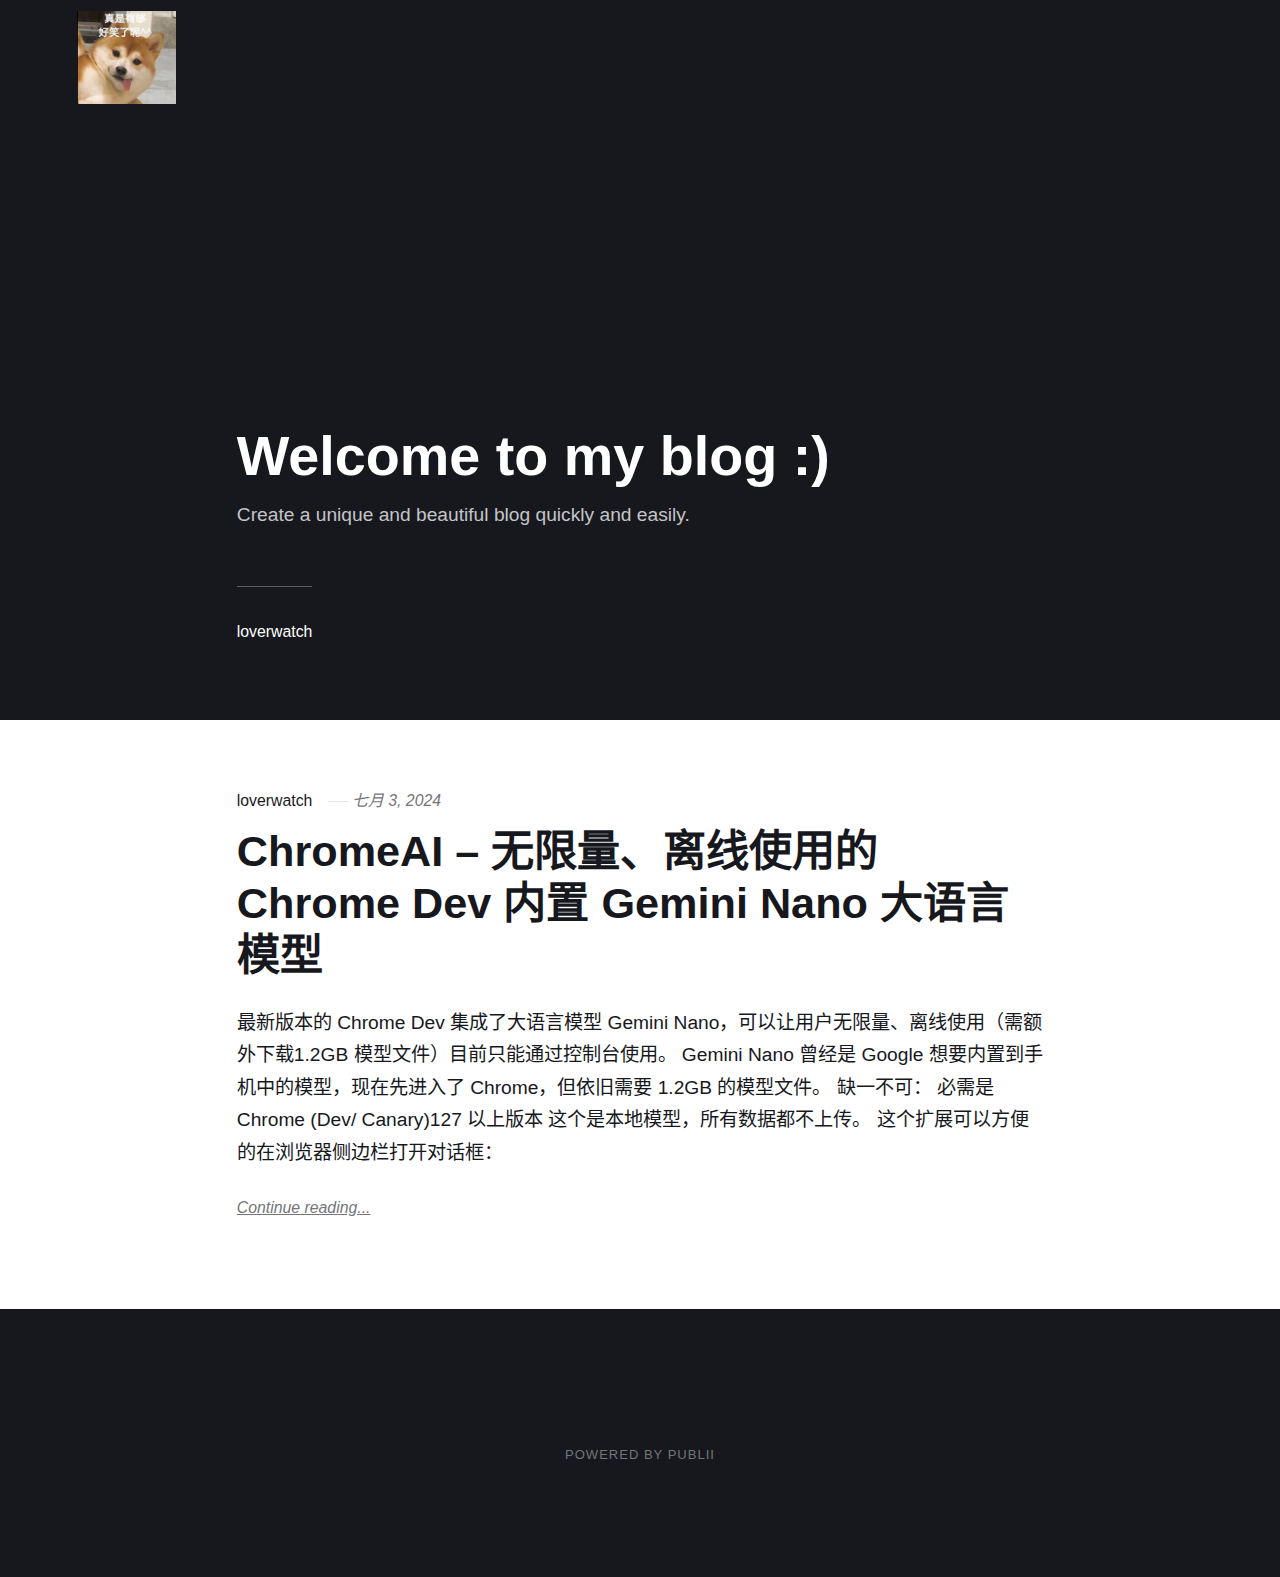
==== index.html @ 3e757ec6 "Publii: update content" ====
<!DOCTYPE html><html lang="zh-cn"><head><meta charset="utf-8"><meta http-equiv="X-UA-Compatible" content="IE=edge"><meta name="viewport" content="width=device-width,initial-scale=1"><title>loverwatch</title><meta name="generator" content="Publii Open-Source CMS for Static Site"><link rel="canonical" href="https://wuxiaoxrj.github.io/loverwatch.github.io/"><link rel="alternate" type="application/atom+xml" href="https://wuxiaoxrj.github.io/loverwatch.github.io/feed.xml"><link rel="alternate" type="application/json" href="https://wuxiaoxrj.github.io/loverwatch.github.io/feed.json"><meta property="og:title" content="loverwatch"><meta property="og:image" content="https://wuxiaoxrj.github.io/loverwatch.github.io/media/website/Snipaste_2020-03-02_21-01-07.png"><meta property="og:image:width" content="456"><meta property="og:image:height" content="431"><meta property="og:site_name" content="loverwatch"><meta property="og:description" content=""><meta property="og:url" content="https://wuxiaoxrj.github.io/loverwatch.github.io/"><meta property="og:type" content="website"><link rel="stylesheet" href="https://wuxiaoxrj.github.io/loverwatch.github.io/assets/css/style.css?v=6fbb1e8931a5afe843374fd67c192c86"><script type="application/ld+json">{"@context":"http://schema.org","@type":"Organization","name":"loverwatch","logo":"https://wuxiaoxrj.github.io/loverwatch.github.io/media/website/Snipaste_2020-03-02_21-01-07.png","url":"https://wuxiaoxrj.github.io/loverwatch.github.io/"}</script><noscript><style>img[loading] {
                    opacity: 1;
                }</style></noscript></head><body><div class="site-container"><header class="top" id="js-header"><a class="logo" href="https://wuxiaoxrj.github.io/loverwatch.github.io/"><img src="https://wuxiaoxrj.github.io/loverwatch.github.io/media/website/Snipaste_2020-03-02_21-01-07.png" alt="loverwatch" width="456" height="431"></a></header><main><div class="hero"><header class="hero__content"><div class="wrapper"><h1>Welcome to my blog :)</h1><p>Create a unique and beautiful blog quickly and easily.</p><div class="post__meta post__meta--author"><a href="https://wuxiaoxrj.github.io/loverwatch.github.io/authors/loverwatch/" class="feed__author">loverwatch</a></div></div></header></div><div class="feed"><article class="feed__item"><header class="wrapper"><div class="feed__meta"><a href="https://wuxiaoxrj.github.io/loverwatch.github.io/authors/loverwatch/" class="feed__author">loverwatch</a> <time datetime="2024-07-03T02:37" class="feed__date">七月 3, 2024</time></div><h2><a href="https://wuxiaoxrj.github.io/loverwatch.github.io/chromeai-wu-xian-liangchi-xian-shi-yong-de-chrome-dev-nei-zhi-gemini-nano-da-yu-yan-mo-xing.html">ChromeAI – 无限量、离线使用的 Chrome Dev 内置 Gemini Nano 大语言模型</a></h2></header><div class="wrapper"><p>最新版本的 Chrome Dev 集成了大语言模型 Gemini Nano，可以让用户无限量、离线使用（需额外下载1.2GB 模型文件）目前只能通过控制台使用。 Gemini Nano 曾经是 Google 想要内置到手机中的模型，现在先进入了 Chrome，但依旧需要 1.2GB 的模型文件。 缺一不可： 必需是 Chrome (Dev/ Canary)127 以上版本 这个是本地模型，所有数据都不上传。 这个扩展可以方便的在浏览器侧边栏打开对话框：</p><a href="https://wuxiaoxrj.github.io/loverwatch.github.io/chromeai-wu-xian-liangchi-xian-shi-yong-de-chrome-dev-nei-zhi-gemini-nano-da-yu-yan-mo-xing.html" class="readmore feed__readmore">Continue reading...</a></div></article></div></main><footer class="footer"><div class="footer__copyright"><p>Powered by Publii</p></div><button onclick="backToTopFunction()" id="backToTop" class="footer__bttop" aria-label="Back to top" title="Back to top"><svg><use xlink:href="https://wuxiaoxrj.github.io/loverwatch.github.io/assets/svg/svg-map.svg#toparrow"/></svg></button></footer></div><script defer="defer" src="https://wuxiaoxrj.github.io/loverwatch.github.io/assets/js/scripts.min.js?v=f47c11534595205f20935f0db2a62a85"></script><script>window.publiiThemeMenuConfig={mobileMenuMode:'sidebar',animationSpeed:300,submenuWidth: 'auto',doubleClickTime:500,mobileMenuExpandableSubmenus:true,relatedContainerForOverlayMenuSelector:'.top'};</script><script>var images = document.querySelectorAll('img[loading]');
        for (var i = 0; i < images.length; i++) {
            if (images[i].complete) {
                images[i].classList.add('is-loaded');
            } else {
                images[i].addEventListener('load', function () {
                    this.classList.add('is-loaded');
                }, false);
            }
        }</script></body></html>
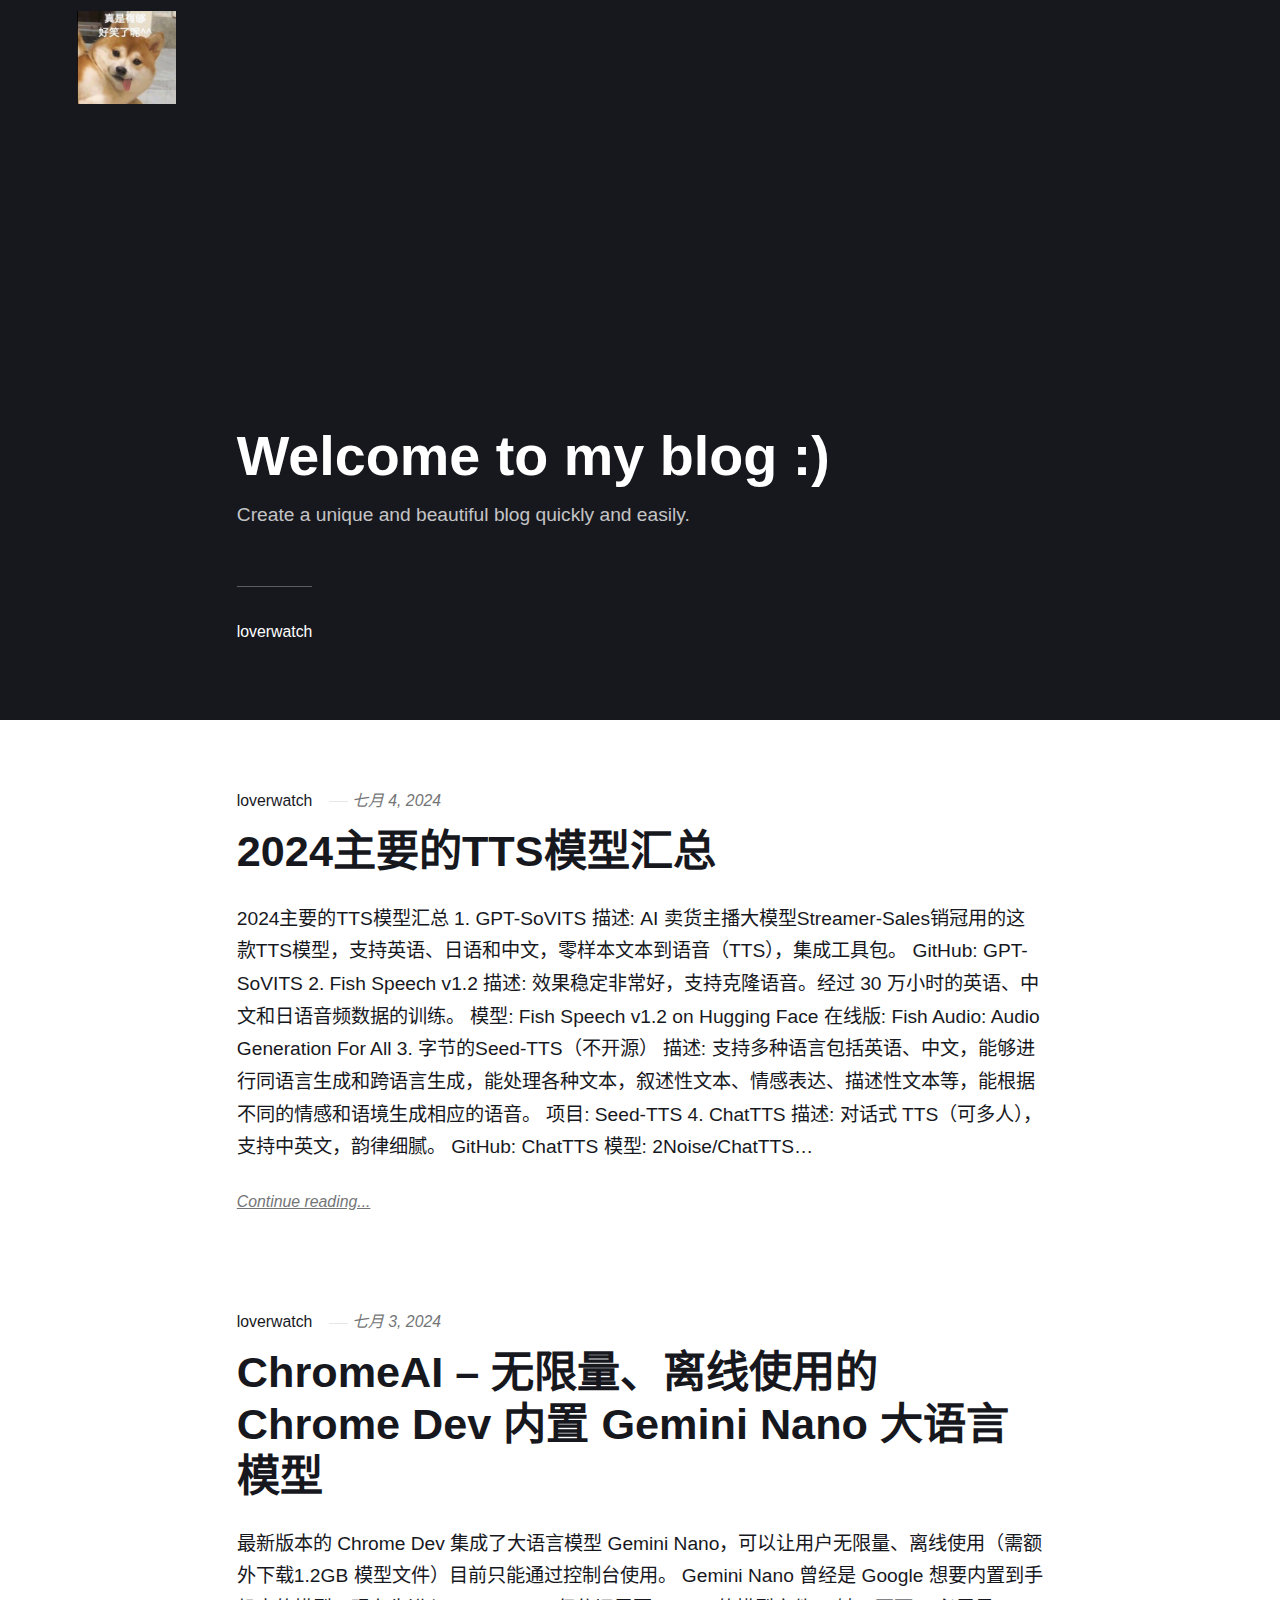
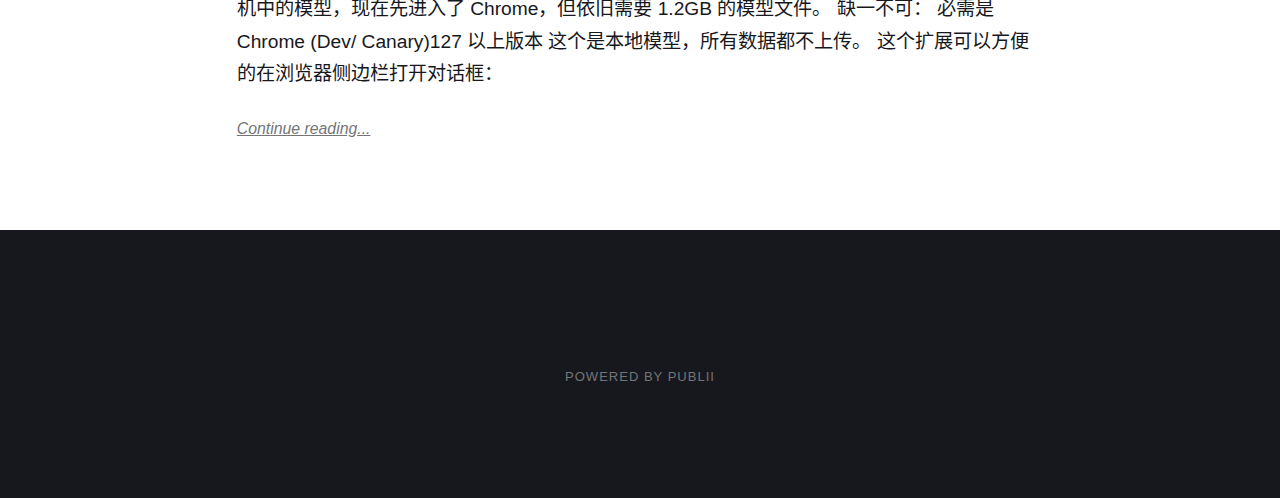
==== commit 18a318cd: "Publii: update content" ====
--- a/index.html
+++ b/index.html
@@ -1,6 +1,6 @@
 <!DOCTYPE html><html lang="zh-cn"><head><meta charset="utf-8"><meta http-equiv="X-UA-Compatible" content="IE=edge"><meta name="viewport" content="width=device-width,initial-scale=1"><title>loverwatch</title><meta name="generator" content="Publii Open-Source CMS for Static Site"><link rel="canonical" href="https://wuxiaoxrj.github.io/loverwatch.github.io/"><link rel="alternate" type="application/atom+xml" href="https://wuxiaoxrj.github.io/loverwatch.github.io/feed.xml"><link rel="alternate" type="application/json" href="https://wuxiaoxrj.github.io/loverwatch.github.io/feed.json"><meta property="og:title" content="loverwatch"><meta property="og:image" content="https://wuxiaoxrj.github.io/loverwatch.github.io/media/website/Snipaste_2020-03-02_21-01-07.png"><meta property="og:image:width" content="456"><meta property="og:image:height" content="431"><meta property="og:site_name" content="loverwatch"><meta property="og:description" content=""><meta property="og:url" content="https://wuxiaoxrj.github.io/loverwatch.github.io/"><meta property="og:type" content="website"><link rel="stylesheet" href="https://wuxiaoxrj.github.io/loverwatch.github.io/assets/css/style.css?v=6fbb1e8931a5afe843374fd67c192c86"><script type="application/ld+json">{"@context":"http://schema.org","@type":"Organization","name":"loverwatch","logo":"https://wuxiaoxrj.github.io/loverwatch.github.io/media/website/Snipaste_2020-03-02_21-01-07.png","url":"https://wuxiaoxrj.github.io/loverwatch.github.io/"}</script><noscript><style>img[loading] {
                     opacity: 1;
-                }</style></noscript></head><body><div class="site-container"><header class="top" id="js-header"><a class="logo" href="https://wuxiaoxrj.github.io/loverwatch.github.io/"><img src="https://wuxiaoxrj.github.io/loverwatch.github.io/media/website/Snipaste_2020-03-02_21-01-07.png" alt="loverwatch" width="456" height="431"></a></header><main><div class="hero"><header class="hero__content"><div class="wrapper"><h1>Welcome to my blog :)</h1><p>Create a unique and beautiful blog quickly and easily.</p><div class="post__meta post__meta--author"><a href="https://wuxiaoxrj.github.io/loverwatch.github.io/authors/loverwatch/" class="feed__author">loverwatch</a></div></div></header></div><div class="feed"><article class="feed__item"><header class="wrapper"><div class="feed__meta"><a href="https://wuxiaoxrj.github.io/loverwatch.github.io/authors/loverwatch/" class="feed__author">loverwatch</a> <time datetime="2024-07-03T02:37" class="feed__date">七月 3, 2024</time></div><h2><a href="https://wuxiaoxrj.github.io/loverwatch.github.io/chromeai-wu-xian-liangchi-xian-shi-yong-de-chrome-dev-nei-zhi-gemini-nano-da-yu-yan-mo-xing.html">ChromeAI – 无限量、离线使用的 Chrome Dev 内置 Gemini Nano 大语言模型</a></h2></header><div class="wrapper"><p>最新版本的 Chrome Dev 集成了大语言模型 Gemini Nano，可以让用户无限量、离线使用（需额外下载1.2GB 模型文件）目前只能通过控制台使用。 Gemini Nano 曾经是 Google 想要内置到手机中的模型，现在先进入了 Chrome，但依旧需要 1.2GB 的模型文件。 缺一不可： 必需是 Chrome (Dev/ Canary)127 以上版本 这个是本地模型，所有数据都不上传。 这个扩展可以方便的在浏览器侧边栏打开对话框：</p><a href="https://wuxiaoxrj.github.io/loverwatch.github.io/chromeai-wu-xian-liangchi-xian-shi-yong-de-chrome-dev-nei-zhi-gemini-nano-da-yu-yan-mo-xing.html" class="readmore feed__readmore">Continue reading...</a></div></article></div></main><footer class="footer"><div class="footer__copyright"><p>Powered by Publii</p></div><button onclick="backToTopFunction()" id="backToTop" class="footer__bttop" aria-label="Back to top" title="Back to top"><svg><use xlink:href="https://wuxiaoxrj.github.io/loverwatch.github.io/assets/svg/svg-map.svg#toparrow"/></svg></button></footer></div><script defer="defer" src="https://wuxiaoxrj.github.io/loverwatch.github.io/assets/js/scripts.min.js?v=f47c11534595205f20935f0db2a62a85"></script><script>window.publiiThemeMenuConfig={mobileMenuMode:'sidebar',animationSpeed:300,submenuWidth: 'auto',doubleClickTime:500,mobileMenuExpandableSubmenus:true,relatedContainerForOverlayMenuSelector:'.top'};</script><script>var images = document.querySelectorAll('img[loading]');
+                }</style></noscript></head><body><div class="site-container"><header class="top" id="js-header"><a class="logo" href="https://wuxiaoxrj.github.io/loverwatch.github.io/"><img src="https://wuxiaoxrj.github.io/loverwatch.github.io/media/website/Snipaste_2020-03-02_21-01-07.png" alt="loverwatch" width="456" height="431"></a></header><main><div class="hero"><header class="hero__content"><div class="wrapper"><h1>Welcome to my blog :)</h1><p>Create a unique and beautiful blog quickly and easily.</p><div class="post__meta post__meta--author"><a href="https://wuxiaoxrj.github.io/loverwatch.github.io/authors/loverwatch/" class="feed__author">loverwatch</a></div></div></header></div><div class="feed"><article class="feed__item"><header class="wrapper"><div class="feed__meta"><a href="https://wuxiaoxrj.github.io/loverwatch.github.io/authors/loverwatch/" class="feed__author">loverwatch</a> <time datetime="2024-07-04T23:52" class="feed__date">七月 4, 2024</time></div><h2><a href="https://wuxiaoxrj.github.io/loverwatch.github.io/2024zhu-yao-de-ttsmo-xing-hui-zong.html">2024主要的TTS模型汇总</a></h2></header><div class="wrapper"><p>2024主要的TTS模型汇总 1. GPT-SoVITS 描述: AI 卖货主播大模型Streamer-Sales销冠用的这款TTS模型，支持英语、日语和中文，零样本文本到语音（TTS），集成工具包。 GitHub: GPT-SoVITS 2. Fish Speech v1.2 描述: 效果稳定非常好，支持克隆语音。经过 30 万小时的英语、中文和日语音频数据的训练。 模型: Fish Speech v1.2 on Hugging Face 在线版: Fish Audio: Audio Generation For All 3. 字节的Seed-TTS（不开源） 描述: 支持多种语言包括英语、中文，能够进行同语言生成和跨语言生成，能处理各种文本，叙述性文本、情感表达、描述性文本等，能根据不同的情感和语境生成相应的语音。 项目: Seed-TTS 4. ChatTTS 描述: 对话式 TTS（可多人），支持中英文，韵律细腻。 GitHub: ChatTTS 模型: 2Noise/ChatTTS&hellip;</p><a href="https://wuxiaoxrj.github.io/loverwatch.github.io/2024zhu-yao-de-ttsmo-xing-hui-zong.html" class="readmore feed__readmore">Continue reading...</a></div></article><article class="feed__item"><header class="wrapper"><div class="feed__meta"><a href="https://wuxiaoxrj.github.io/loverwatch.github.io/authors/loverwatch/" class="feed__author">loverwatch</a> <time datetime="2024-07-03T02:37" class="feed__date">七月 3, 2024</time></div><h2><a href="https://wuxiaoxrj.github.io/loverwatch.github.io/chromeai-wu-xian-liangchi-xian-shi-yong-de-chrome-dev-nei-zhi-gemini-nano-da-yu-yan-mo-xing.html">ChromeAI – 无限量、离线使用的 Chrome Dev 内置 Gemini Nano 大语言模型</a></h2></header><div class="wrapper"><p>最新版本的 Chrome Dev 集成了大语言模型 Gemini Nano，可以让用户无限量、离线使用（需额外下载1.2GB 模型文件）目前只能通过控制台使用。 Gemini Nano 曾经是 Google 想要内置到手机中的模型，现在先进入了 Chrome，但依旧需要 1.2GB 的模型文件。 缺一不可： 必需是 Chrome (Dev/ Canary)127 以上版本 这个是本地模型，所有数据都不上传。 这个扩展可以方便的在浏览器侧边栏打开对话框：</p><a href="https://wuxiaoxrj.github.io/loverwatch.github.io/chromeai-wu-xian-liangchi-xian-shi-yong-de-chrome-dev-nei-zhi-gemini-nano-da-yu-yan-mo-xing.html" class="readmore feed__readmore">Continue reading...</a></div></article></div></main><footer class="footer"><div class="footer__copyright"><p>Powered by Publii</p></div><button onclick="backToTopFunction()" id="backToTop" class="footer__bttop" aria-label="Back to top" title="Back to top"><svg><use xlink:href="https://wuxiaoxrj.github.io/loverwatch.github.io/assets/svg/svg-map.svg#toparrow"/></svg></button></footer></div><script defer="defer" src="https://wuxiaoxrj.github.io/loverwatch.github.io/assets/js/scripts.min.js?v=f47c11534595205f20935f0db2a62a85"></script><script>window.publiiThemeMenuConfig={mobileMenuMode:'sidebar',animationSpeed:300,submenuWidth: 'auto',doubleClickTime:500,mobileMenuExpandableSubmenus:true,relatedContainerForOverlayMenuSelector:'.top'};</script><script>var images = document.querySelectorAll('img[loading]');
         for (var i = 0; i < images.length; i++) {
             if (images[i].complete) {
                 images[i].classList.add('is-loaded');
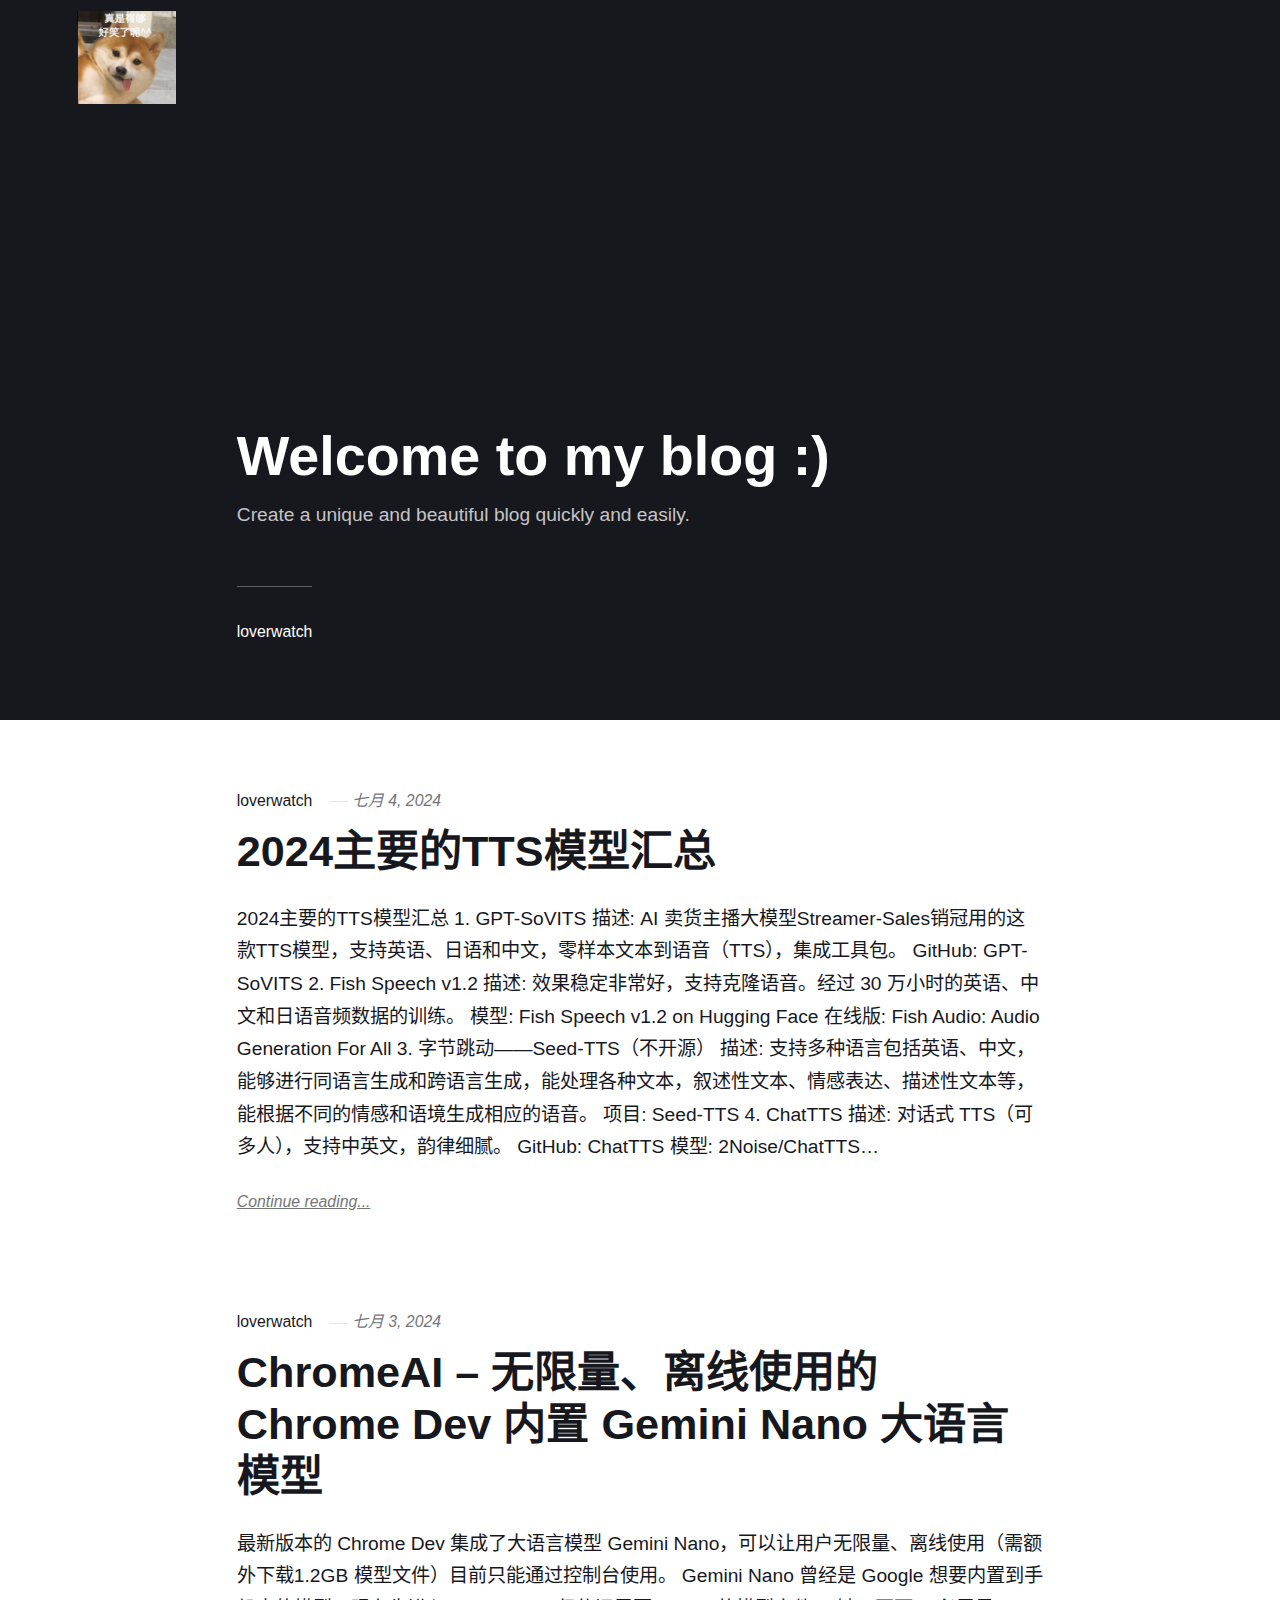
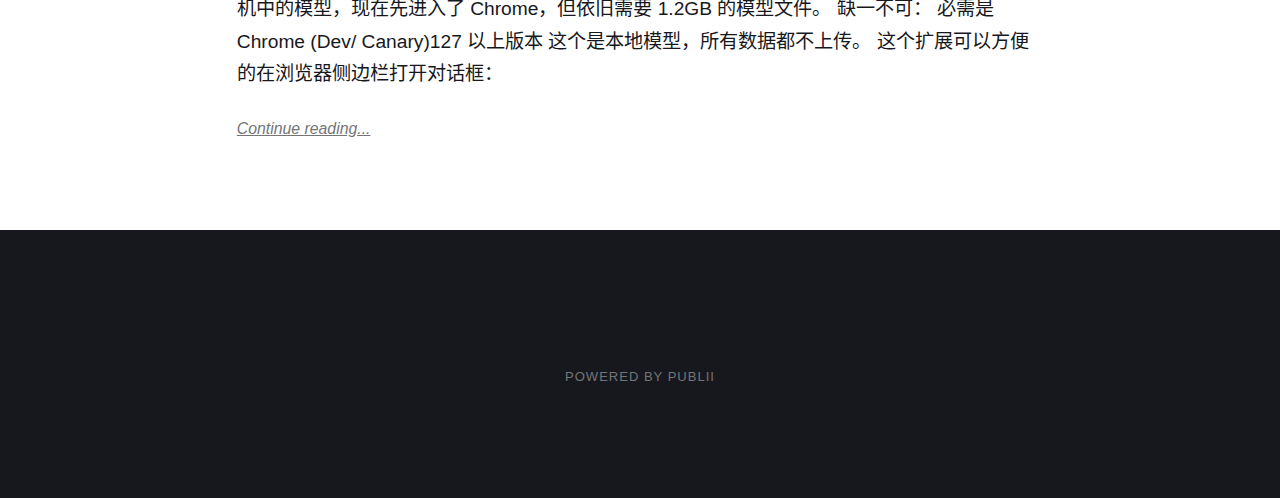
==== commit ddf5d21c: "Publii: update content" ====
--- a/index.html
+++ b/index.html
@@ -1,6 +1,6 @@
 <!DOCTYPE html><html lang="zh-cn"><head><meta charset="utf-8"><meta http-equiv="X-UA-Compatible" content="IE=edge"><meta name="viewport" content="width=device-width,initial-scale=1"><title>loverwatch</title><meta name="generator" content="Publii Open-Source CMS for Static Site"><link rel="canonical" href="https://wuxiaoxrj.github.io/loverwatch.github.io/"><link rel="alternate" type="application/atom+xml" href="https://wuxiaoxrj.github.io/loverwatch.github.io/feed.xml"><link rel="alternate" type="application/json" href="https://wuxiaoxrj.github.io/loverwatch.github.io/feed.json"><meta property="og:title" content="loverwatch"><meta property="og:image" content="https://wuxiaoxrj.github.io/loverwatch.github.io/media/website/Snipaste_2020-03-02_21-01-07.png"><meta property="og:image:width" content="456"><meta property="og:image:height" content="431"><meta property="og:site_name" content="loverwatch"><meta property="og:description" content=""><meta property="og:url" content="https://wuxiaoxrj.github.io/loverwatch.github.io/"><meta property="og:type" content="website"><link rel="stylesheet" href="https://wuxiaoxrj.github.io/loverwatch.github.io/assets/css/style.css?v=6fbb1e8931a5afe843374fd67c192c86"><script type="application/ld+json">{"@context":"http://schema.org","@type":"Organization","name":"loverwatch","logo":"https://wuxiaoxrj.github.io/loverwatch.github.io/media/website/Snipaste_2020-03-02_21-01-07.png","url":"https://wuxiaoxrj.github.io/loverwatch.github.io/"}</script><noscript><style>img[loading] {
                     opacity: 1;
-                }</style></noscript></head><body><div class="site-container"><header class="top" id="js-header"><a class="logo" href="https://wuxiaoxrj.github.io/loverwatch.github.io/"><img src="https://wuxiaoxrj.github.io/loverwatch.github.io/media/website/Snipaste_2020-03-02_21-01-07.png" alt="loverwatch" width="456" height="431"></a></header><main><div class="hero"><header class="hero__content"><div class="wrapper"><h1>Welcome to my blog :)</h1><p>Create a unique and beautiful blog quickly and easily.</p><div class="post__meta post__meta--author"><a href="https://wuxiaoxrj.github.io/loverwatch.github.io/authors/loverwatch/" class="feed__author">loverwatch</a></div></div></header></div><div class="feed"><article class="feed__item"><header class="wrapper"><div class="feed__meta"><a href="https://wuxiaoxrj.github.io/loverwatch.github.io/authors/loverwatch/" class="feed__author">loverwatch</a> <time datetime="2024-07-04T23:52" class="feed__date">七月 4, 2024</time></div><h2><a href="https://wuxiaoxrj.github.io/loverwatch.github.io/2024zhu-yao-de-ttsmo-xing-hui-zong.html">2024主要的TTS模型汇总</a></h2></header><div class="wrapper"><p>2024主要的TTS模型汇总 1. GPT-SoVITS 描述: AI 卖货主播大模型Streamer-Sales销冠用的这款TTS模型，支持英语、日语和中文，零样本文本到语音（TTS），集成工具包。 GitHub: GPT-SoVITS 2. Fish Speech v1.2 描述: 效果稳定非常好，支持克隆语音。经过 30 万小时的英语、中文和日语音频数据的训练。 模型: Fish Speech v1.2 on Hugging Face 在线版: Fish Audio: Audio Generation For All 3. 字节的Seed-TTS（不开源） 描述: 支持多种语言包括英语、中文，能够进行同语言生成和跨语言生成，能处理各种文本，叙述性文本、情感表达、描述性文本等，能根据不同的情感和语境生成相应的语音。 项目: Seed-TTS 4. ChatTTS 描述: 对话式 TTS（可多人），支持中英文，韵律细腻。 GitHub: ChatTTS 模型: 2Noise/ChatTTS&hellip;</p><a href="https://wuxiaoxrj.github.io/loverwatch.github.io/2024zhu-yao-de-ttsmo-xing-hui-zong.html" class="readmore feed__readmore">Continue reading...</a></div></article><article class="feed__item"><header class="wrapper"><div class="feed__meta"><a href="https://wuxiaoxrj.github.io/loverwatch.github.io/authors/loverwatch/" class="feed__author">loverwatch</a> <time datetime="2024-07-03T02:37" class="feed__date">七月 3, 2024</time></div><h2><a href="https://wuxiaoxrj.github.io/loverwatch.github.io/chromeai-wu-xian-liangchi-xian-shi-yong-de-chrome-dev-nei-zhi-gemini-nano-da-yu-yan-mo-xing.html">ChromeAI – 无限量、离线使用的 Chrome Dev 内置 Gemini Nano 大语言模型</a></h2></header><div class="wrapper"><p>最新版本的 Chrome Dev 集成了大语言模型 Gemini Nano，可以让用户无限量、离线使用（需额外下载1.2GB 模型文件）目前只能通过控制台使用。 Gemini Nano 曾经是 Google 想要内置到手机中的模型，现在先进入了 Chrome，但依旧需要 1.2GB 的模型文件。 缺一不可： 必需是 Chrome (Dev/ Canary)127 以上版本 这个是本地模型，所有数据都不上传。 这个扩展可以方便的在浏览器侧边栏打开对话框：</p><a href="https://wuxiaoxrj.github.io/loverwatch.github.io/chromeai-wu-xian-liangchi-xian-shi-yong-de-chrome-dev-nei-zhi-gemini-nano-da-yu-yan-mo-xing.html" class="readmore feed__readmore">Continue reading...</a></div></article></div></main><footer class="footer"><div class="footer__copyright"><p>Powered by Publii</p></div><button onclick="backToTopFunction()" id="backToTop" class="footer__bttop" aria-label="Back to top" title="Back to top"><svg><use xlink:href="https://wuxiaoxrj.github.io/loverwatch.github.io/assets/svg/svg-map.svg#toparrow"/></svg></button></footer></div><script defer="defer" src="https://wuxiaoxrj.github.io/loverwatch.github.io/assets/js/scripts.min.js?v=f47c11534595205f20935f0db2a62a85"></script><script>window.publiiThemeMenuConfig={mobileMenuMode:'sidebar',animationSpeed:300,submenuWidth: 'auto',doubleClickTime:500,mobileMenuExpandableSubmenus:true,relatedContainerForOverlayMenuSelector:'.top'};</script><script>var images = document.querySelectorAll('img[loading]');
+                }</style></noscript></head><body><div class="site-container"><header class="top" id="js-header"><a class="logo" href="https://wuxiaoxrj.github.io/loverwatch.github.io/"><img src="https://wuxiaoxrj.github.io/loverwatch.github.io/media/website/Snipaste_2020-03-02_21-01-07.png" alt="loverwatch" width="456" height="431"></a></header><main><div class="hero"><header class="hero__content"><div class="wrapper"><h1>Welcome to my blog :)</h1><p>Create a unique and beautiful blog quickly and easily.</p><div class="post__meta post__meta--author"><a href="https://wuxiaoxrj.github.io/loverwatch.github.io/authors/loverwatch/" class="feed__author">loverwatch</a></div></div></header></div><div class="feed"><article class="feed__item"><header class="wrapper"><div class="feed__meta"><a href="https://wuxiaoxrj.github.io/loverwatch.github.io/authors/loverwatch/" class="feed__author">loverwatch</a> <time datetime="2024-07-04T23:52" class="feed__date">七月 4, 2024</time></div><h2><a href="https://wuxiaoxrj.github.io/loverwatch.github.io/2024zhu-yao-de-ttsmo-xing-hui-zong.html">2024主要的TTS模型汇总</a></h2></header><div class="wrapper"><p>2024主要的TTS模型汇总 1. GPT-SoVITS 描述: AI 卖货主播大模型Streamer-Sales销冠用的这款TTS模型，支持英语、日语和中文，零样本文本到语音（TTS），集成工具包。 GitHub: GPT-SoVITS 2. Fish Speech v1.2 描述: 效果稳定非常好，支持克隆语音。经过 30 万小时的英语、中文和日语音频数据的训练。 模型: Fish Speech v1.2 on Hugging Face 在线版: Fish Audio: Audio Generation For All 3. 字节跳动——Seed-TTS（不开源） 描述: 支持多种语言包括英语、中文，能够进行同语言生成和跨语言生成，能处理各种文本，叙述性文本、情感表达、描述性文本等，能根据不同的情感和语境生成相应的语音。 项目: Seed-TTS 4. ChatTTS 描述: 对话式 TTS（可多人），支持中英文，韵律细腻。 GitHub: ChatTTS 模型: 2Noise/ChatTTS&hellip;</p><a href="https://wuxiaoxrj.github.io/loverwatch.github.io/2024zhu-yao-de-ttsmo-xing-hui-zong.html" class="readmore feed__readmore">Continue reading...</a></div></article><article class="feed__item"><header class="wrapper"><div class="feed__meta"><a href="https://wuxiaoxrj.github.io/loverwatch.github.io/authors/loverwatch/" class="feed__author">loverwatch</a> <time datetime="2024-07-03T02:37" class="feed__date">七月 3, 2024</time></div><h2><a href="https://wuxiaoxrj.github.io/loverwatch.github.io/chromeai-wu-xian-liangchi-xian-shi-yong-de-chrome-dev-nei-zhi-gemini-nano-da-yu-yan-mo-xing.html">ChromeAI – 无限量、离线使用的 Chrome Dev 内置 Gemini Nano 大语言模型</a></h2></header><div class="wrapper"><p>最新版本的 Chrome Dev 集成了大语言模型 Gemini Nano，可以让用户无限量、离线使用（需额外下载1.2GB 模型文件）目前只能通过控制台使用。 Gemini Nano 曾经是 Google 想要内置到手机中的模型，现在先进入了 Chrome，但依旧需要 1.2GB 的模型文件。 缺一不可： 必需是 Chrome (Dev/ Canary)127 以上版本 这个是本地模型，所有数据都不上传。 这个扩展可以方便的在浏览器侧边栏打开对话框：</p><a href="https://wuxiaoxrj.github.io/loverwatch.github.io/chromeai-wu-xian-liangchi-xian-shi-yong-de-chrome-dev-nei-zhi-gemini-nano-da-yu-yan-mo-xing.html" class="readmore feed__readmore">Continue reading...</a></div></article></div></main><footer class="footer"><div class="footer__copyright"><p>Powered by Publii</p></div><button onclick="backToTopFunction()" id="backToTop" class="footer__bttop" aria-label="Back to top" title="Back to top"><svg><use xlink:href="https://wuxiaoxrj.github.io/loverwatch.github.io/assets/svg/svg-map.svg#toparrow"/></svg></button></footer></div><script defer="defer" src="https://wuxiaoxrj.github.io/loverwatch.github.io/assets/js/scripts.min.js?v=f47c11534595205f20935f0db2a62a85"></script><script>window.publiiThemeMenuConfig={mobileMenuMode:'sidebar',animationSpeed:300,submenuWidth: 'auto',doubleClickTime:500,mobileMenuExpandableSubmenus:true,relatedContainerForOverlayMenuSelector:'.top'};</script><script>var images = document.querySelectorAll('img[loading]');
         for (var i = 0; i < images.length; i++) {
             if (images[i].complete) {
                 images[i].classList.add('is-loaded');
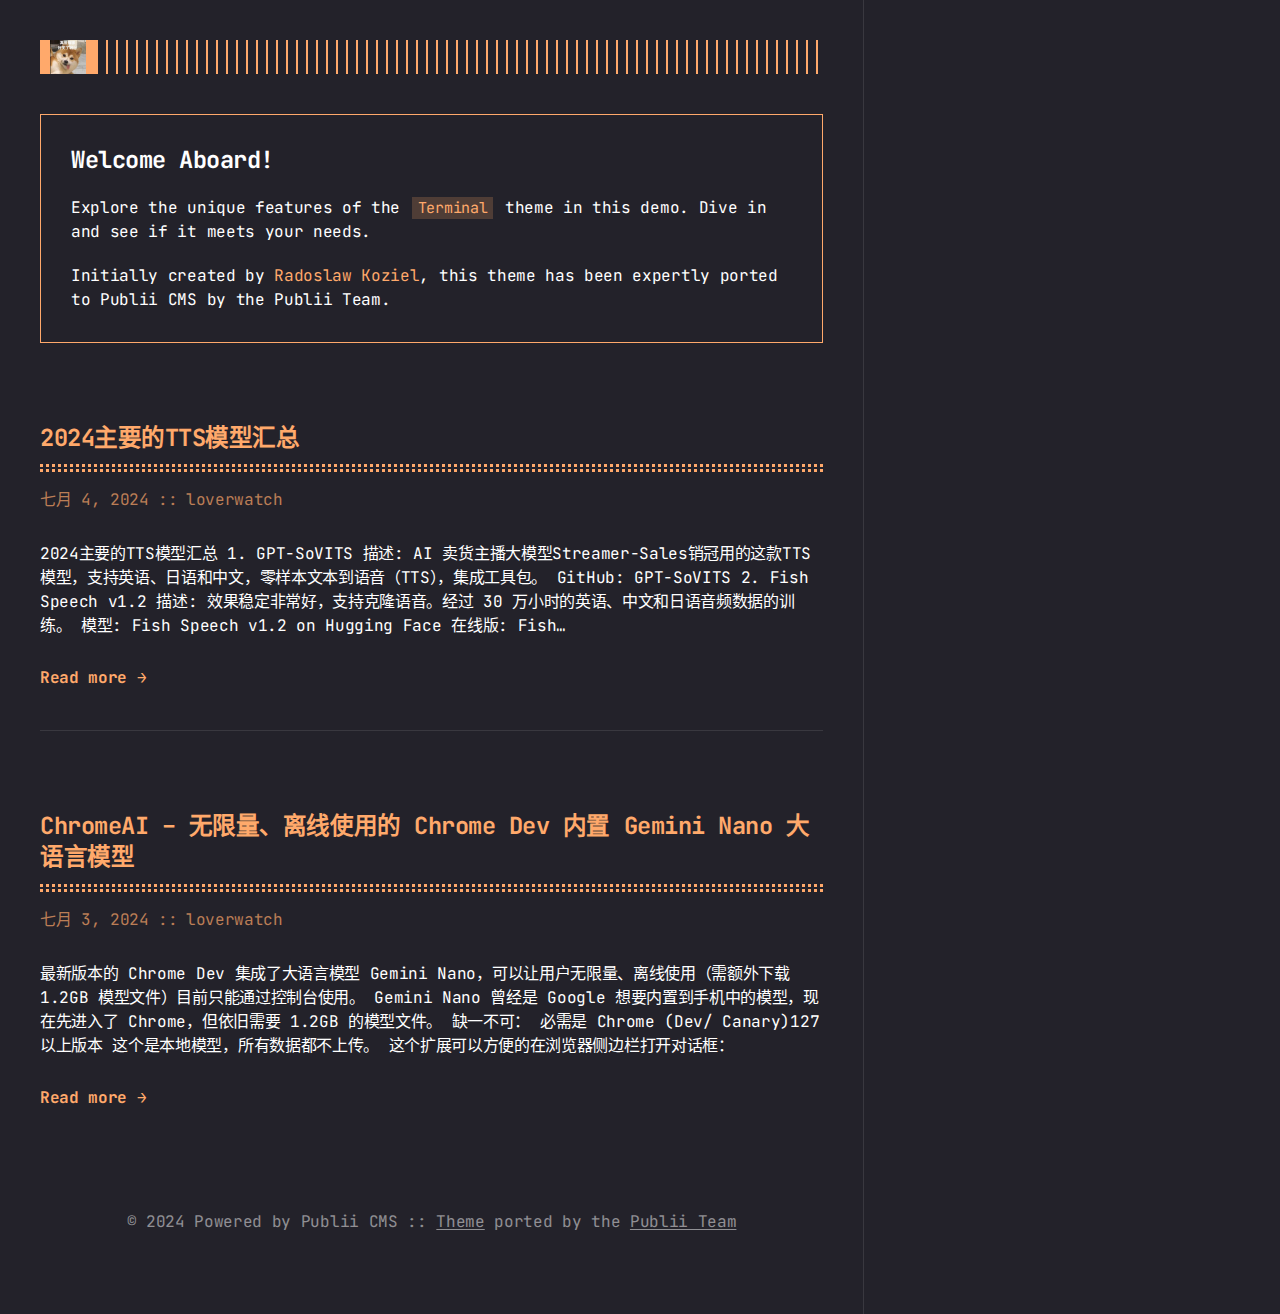
==== commit a838a542: "Publii: update content" ====
--- a/index.html
+++ b/index.html
@@ -1,12 +1,12 @@
-<!DOCTYPE html><html lang="zh-cn"><head><meta charset="utf-8"><meta http-equiv="X-UA-Compatible" content="IE=edge"><meta name="viewport" content="width=device-width,initial-scale=1"><title>loverwatch</title><meta name="generator" content="Publii Open-Source CMS for Static Site"><link rel="canonical" href="https://wuxiaoxrj.github.io/loverwatch.github.io/"><link rel="alternate" type="application/atom+xml" href="https://wuxiaoxrj.github.io/loverwatch.github.io/feed.xml"><link rel="alternate" type="application/json" href="https://wuxiaoxrj.github.io/loverwatch.github.io/feed.json"><meta property="og:title" content="loverwatch"><meta property="og:image" content="https://wuxiaoxrj.github.io/loverwatch.github.io/media/website/Snipaste_2020-03-02_21-01-07.png"><meta property="og:image:width" content="456"><meta property="og:image:height" content="431"><meta property="og:site_name" content="loverwatch"><meta property="og:description" content=""><meta property="og:url" content="https://wuxiaoxrj.github.io/loverwatch.github.io/"><meta property="og:type" content="website"><link rel="stylesheet" href="https://wuxiaoxrj.github.io/loverwatch.github.io/assets/css/style.css?v=6fbb1e8931a5afe843374fd67c192c86"><script type="application/ld+json">{"@context":"http://schema.org","@type":"Organization","name":"loverwatch","logo":"https://wuxiaoxrj.github.io/loverwatch.github.io/media/website/Snipaste_2020-03-02_21-01-07.png","url":"https://wuxiaoxrj.github.io/loverwatch.github.io/"}</script><noscript><style>img[loading] {
-                    opacity: 1;
-                }</style></noscript></head><body><div class="site-container"><header class="top" id="js-header"><a class="logo" href="https://wuxiaoxrj.github.io/loverwatch.github.io/"><img src="https://wuxiaoxrj.github.io/loverwatch.github.io/media/website/Snipaste_2020-03-02_21-01-07.png" alt="loverwatch" width="456" height="431"></a></header><main><div class="hero"><header class="hero__content"><div class="wrapper"><h1>Welcome to my blog :)</h1><p>Create a unique and beautiful blog quickly and easily.</p><div class="post__meta post__meta--author"><a href="https://wuxiaoxrj.github.io/loverwatch.github.io/authors/loverwatch/" class="feed__author">loverwatch</a></div></div></header></div><div class="feed"><article class="feed__item"><header class="wrapper"><div class="feed__meta"><a href="https://wuxiaoxrj.github.io/loverwatch.github.io/authors/loverwatch/" class="feed__author">loverwatch</a> <time datetime="2024-07-04T23:52" class="feed__date">七月 4, 2024</time></div><h2><a href="https://wuxiaoxrj.github.io/loverwatch.github.io/2024zhu-yao-de-ttsmo-xing-hui-zong.html">2024主要的TTS模型汇总</a></h2></header><div class="wrapper"><p>2024主要的TTS模型汇总 1. GPT-SoVITS 描述: AI 卖货主播大模型Streamer-Sales销冠用的这款TTS模型，支持英语、日语和中文，零样本文本到语音（TTS），集成工具包。 GitHub: GPT-SoVITS 2. Fish Speech v1.2 描述: 效果稳定非常好，支持克隆语音。经过 30 万小时的英语、中文和日语音频数据的训练。 模型: Fish Speech v1.2 on Hugging Face 在线版: Fish Audio: Audio Generation For All 3. 字节跳动——Seed-TTS（不开源） 描述: 支持多种语言包括英语、中文，能够进行同语言生成和跨语言生成，能处理各种文本，叙述性文本、情感表达、描述性文本等，能根据不同的情感和语境生成相应的语音。 项目: Seed-TTS 4. ChatTTS 描述: 对话式 TTS（可多人），支持中英文，韵律细腻。 GitHub: ChatTTS 模型: 2Noise/ChatTTS&hellip;</p><a href="https://wuxiaoxrj.github.io/loverwatch.github.io/2024zhu-yao-de-ttsmo-xing-hui-zong.html" class="readmore feed__readmore">Continue reading...</a></div></article><article class="feed__item"><header class="wrapper"><div class="feed__meta"><a href="https://wuxiaoxrj.github.io/loverwatch.github.io/authors/loverwatch/" class="feed__author">loverwatch</a> <time datetime="2024-07-03T02:37" class="feed__date">七月 3, 2024</time></div><h2><a href="https://wuxiaoxrj.github.io/loverwatch.github.io/chromeai-wu-xian-liangchi-xian-shi-yong-de-chrome-dev-nei-zhi-gemini-nano-da-yu-yan-mo-xing.html">ChromeAI – 无限量、离线使用的 Chrome Dev 内置 Gemini Nano 大语言模型</a></h2></header><div class="wrapper"><p>最新版本的 Chrome Dev 集成了大语言模型 Gemini Nano，可以让用户无限量、离线使用（需额外下载1.2GB 模型文件）目前只能通过控制台使用。 Gemini Nano 曾经是 Google 想要内置到手机中的模型，现在先进入了 Chrome，但依旧需要 1.2GB 的模型文件。 缺一不可： 必需是 Chrome (Dev/ Canary)127 以上版本 这个是本地模型，所有数据都不上传。 这个扩展可以方便的在浏览器侧边栏打开对话框：</p><a href="https://wuxiaoxrj.github.io/loverwatch.github.io/chromeai-wu-xian-liangchi-xian-shi-yong-de-chrome-dev-nei-zhi-gemini-nano-da-yu-yan-mo-xing.html" class="readmore feed__readmore">Continue reading...</a></div></article></div></main><footer class="footer"><div class="footer__copyright"><p>Powered by Publii</p></div><button onclick="backToTopFunction()" id="backToTop" class="footer__bttop" aria-label="Back to top" title="Back to top"><svg><use xlink:href="https://wuxiaoxrj.github.io/loverwatch.github.io/assets/svg/svg-map.svg#toparrow"/></svg></button></footer></div><script defer="defer" src="https://wuxiaoxrj.github.io/loverwatch.github.io/assets/js/scripts.min.js?v=f47c11534595205f20935f0db2a62a85"></script><script>window.publiiThemeMenuConfig={mobileMenuMode:'sidebar',animationSpeed:300,submenuWidth: 'auto',doubleClickTime:500,mobileMenuExpandableSubmenus:true,relatedContainerForOverlayMenuSelector:'.top'};</script><script>var images = document.querySelectorAll('img[loading]');
-        for (var i = 0; i < images.length; i++) {
-            if (images[i].complete) {
-                images[i].classList.add('is-loaded');
-            } else {
-                images[i].addEventListener('load', function () {
-                    this.classList.add('is-loaded');
-                }, false);
-            }
+<!DOCTYPE html><html lang="zh-cn"><head><meta charset="utf-8"><meta http-equiv="X-UA-Compatible" content="IE=edge"><meta name="viewport" content="width=device-width,initial-scale=1"><title>loverwatch</title><meta name="generator" content="Publii Open-Source CMS for Static Site"><link rel="canonical" href="https://wuxiaoxrj.github.io/loverwatch.github.io/"><link rel="alternate" type="application/atom+xml" href="https://wuxiaoxrj.github.io/loverwatch.github.io/feed.xml"><link rel="alternate" type="application/json" href="https://wuxiaoxrj.github.io/loverwatch.github.io/feed.json"><meta property="og:title" content="loverwatch"><meta property="og:image" content="https://wuxiaoxrj.github.io/loverwatch.github.io/media/website/Snipaste_2020-03-02_21-01-07.png"><meta property="og:image:width" content="456"><meta property="og:image:height" content="431"><meta property="og:site_name" content="loverwatch"><meta property="og:description" content=""><meta property="og:url" content="https://wuxiaoxrj.github.io/loverwatch.github.io/"><meta property="og:type" content="website"><link rel="preload" href="https://wuxiaoxrj.github.io/loverwatch.github.io/assets/dynamic/fonts/jetbrainsmono/jetbrainsmono.woff2" as="font" type="font/woff2" crossorigin><link rel="preload" href="https://wuxiaoxrj.github.io/loverwatch.github.io/assets/dynamic/fonts/jetbrainsmono/jetbrainsmono-italic.woff2" as="font" type="font/woff2" crossorigin><link rel="stylesheet" href="https://wuxiaoxrj.github.io/loverwatch.github.io/assets/css/style.css?v=82007ae11cb9f2a56571c770331b13e7"><script type="application/ld+json">{"@context":"http://schema.org","@type":"Organization","name":"loverwatch","logo":"https://wuxiaoxrj.github.io/loverwatch.github.io/media/website/Snipaste_2020-03-02_21-01-07.png","url":"https://wuxiaoxrj.github.io/loverwatch.github.io/"}</script><noscript><style>img[loading] {
+                    opacity: 1;
+                }</style></noscript></head><body class="home-template"><div class="container"><header class="header"><div class="header__logo"><a class="logo" href="https://wuxiaoxrj.github.io/loverwatch.github.io/"><img src="https://wuxiaoxrj.github.io/loverwatch.github.io/media/website/Snipaste_2020-03-02_21-01-07.png" alt="loverwatch" width="456" height="431"></a></div></header><main class="content"><div class="hero framed"><h1>Welcome Aboard!</h1><p>Explore the unique features of the <code>Terminal</code> theme in this demo. Dive in and see if it meets your needs.</p><p>Initially created by <a href="https://github.com/panr" target="_blank" rel="nofollow">Radoslaw Koziel</a>, this theme has been expertly ported to Publii CMS by the Publii Team.</p></div><div class="posts"><article class="post"><header><h2 class="h1 post__title"><a href="https://wuxiaoxrj.github.io/loverwatch.github.io/2024zhu-yao-de-ttsmo-xing-hui-zong.html">2024主要的TTS模型汇总</a></h2><div class="post__meta"><time datetime="2024-07-04T23:52" class="post__date">七月 4, 2024 </time><a href="https://wuxiaoxrj.github.io/loverwatch.github.io/authors/loverwatch/" class="post__author">loverwatch</a></div><div class="post__tags"></div></header><div class="post__content"><p>2024主要的TTS模型汇总 1. GPT-SoVITS 描述: AI 卖货主播大模型Streamer-Sales销冠用的这款TTS模型，支持英语、日语和中文，零样本文本到语音（TTS），集成工具包。 GitHub: GPT-SoVITS 2. Fish Speech v1.2 描述: 效果稳定非常好，支持克隆语音。经过 30 万小时的英语、中文和日语音频数据的训练。 模型: Fish Speech v1.2 on Hugging Face 在线版: Fish&hellip;</p><a href="https://wuxiaoxrj.github.io/loverwatch.github.io/2024zhu-yao-de-ttsmo-xing-hui-zong.html" class="read-more">Read more &#8594;</a></div></article><article class="post"><header><h2 class="h1 post__title"><a href="https://wuxiaoxrj.github.io/loverwatch.github.io/chromeai-wu-xian-liangchi-xian-shi-yong-de-chrome-dev-nei-zhi-gemini-nano-da-yu-yan-mo-xing.html">ChromeAI – 无限量、离线使用的 Chrome Dev 内置 Gemini Nano 大语言模型</a></h2><div class="post__meta"><time datetime="2024-07-03T02:37" class="post__date">七月 3, 2024 </time><a href="https://wuxiaoxrj.github.io/loverwatch.github.io/authors/loverwatch/" class="post__author">loverwatch</a></div><div class="post__tags"></div></header><div class="post__content"><p>最新版本的 Chrome Dev 集成了大语言模型 Gemini Nano，可以让用户无限量、离线使用（需额外下载1.2GB 模型文件）目前只能通过控制台使用。 Gemini Nano 曾经是 Google 想要内置到手机中的模型，现在先进入了 Chrome，但依旧需要 1.2GB 的模型文件。 缺一不可： 必需是 Chrome (Dev/ Canary)127 以上版本 这个是本地模型，所有数据都不上传。 这个扩展可以方便的在浏览器侧边栏打开对话框：</p><a href="https://wuxiaoxrj.github.io/loverwatch.github.io/chromeai-wu-xian-liangchi-xian-shi-yong-de-chrome-dev-nei-zhi-gemini-nano-da-yu-yan-mo-xing.html" class="read-more">Read more &#8594;</a></div></article></div></main><footer class="footer"><div class="footer__inner"><div class="footer__copyright"><p>© 2024 Powered by Publii CMS :: <a href="https://github.com/panr/hugo-theme-terminal" target="_blank" rel="noopener">Theme</a> ported by the <a href="https://getpublii.com/customization-service/" target="_blank" rel="noopener">Publii Team</a></p></div></div></footer></div><script defer="defer" src="https://wuxiaoxrj.github.io/loverwatch.github.io/assets/js/scripts.min.js?v=c2232aa7558e9517946129d2a1b8c770"></script><script>window.publiiThemeMenuConfig={mobileMenuMode:'sidebar',animationSpeed:300,submenuWidth: 'auto',doubleClickTime:500,mobileMenuExpandableSubmenus:true,relatedContainerForOverlayMenuSelector:'.top'};</script><script>var images = document.querySelectorAll('img[loading]');
+        for (var i = 0; i < images.length; i++) {
+            if (images[i].complete) {
+                images[i].classList.add('is-loaded');
+            } else {
+                images[i].addEventListener('load', function () {
+                    this.classList.add('is-loaded');
+                }, false);
+            }
         }</script></body></html>